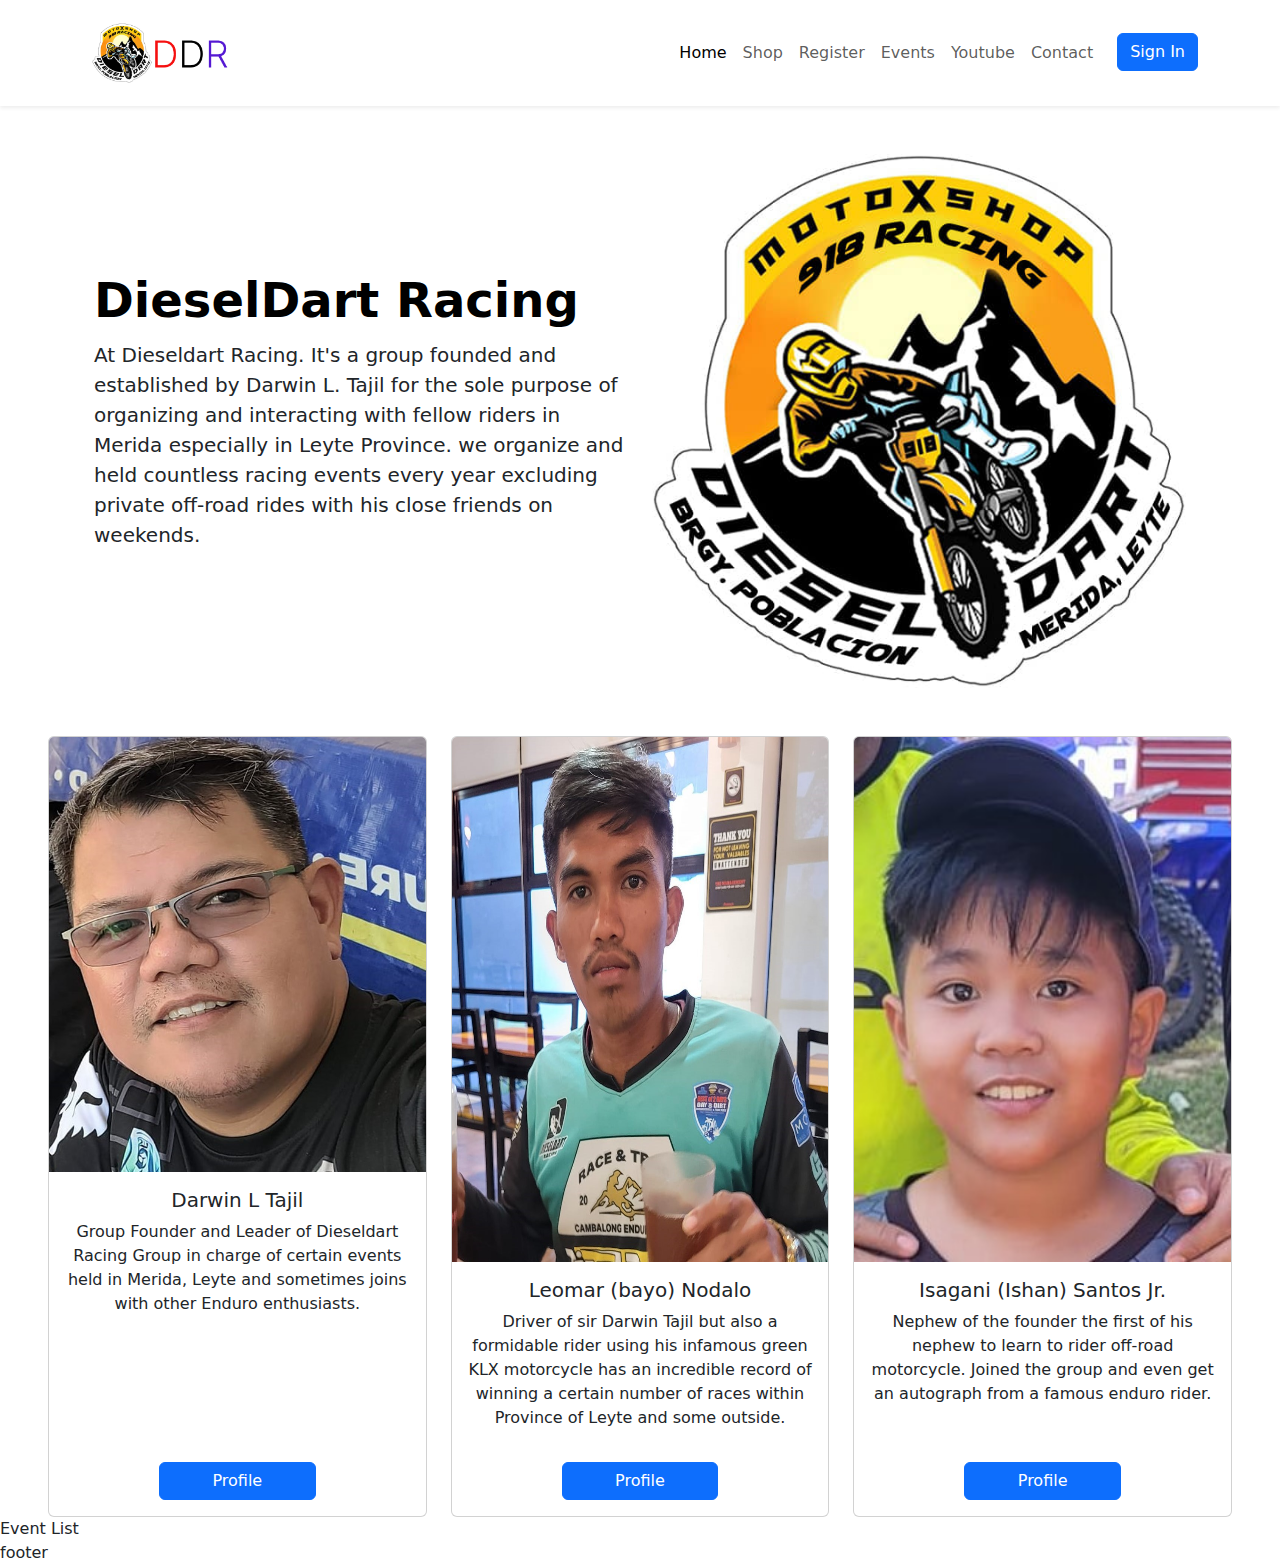
==== index.html @ 5b8b69bc "image edit02" ====
<!DOCTYPE html>
<html lang="en">
  <head>
    <meta charset="UTF-8" />
    <meta name="viewport" content="width=device-width, initial-scale=1.0" />
    <title>Bootstrap practice</title>

    <!-- BOOTSTRAP LINK -->
    <link
      href="https://cdn.jsdelivr.net/npm/bootstrap@5.3.3/dist/css/bootstrap.min.css"
      rel="stylesheet"
      integrity="sha384-QWTKZyjpPEjISv5WaRU9OFeRpok6YctnYmDr5pNlyT2bRjXh0JMhjY6hW+ALEwIH"
      crossorigin="anonymous"
    />

    <!-- CSS LINK -->
    <link rel="stylesheet" href="style.css" />
  </head>
  <body>
    <!-- NAVBAR -->
    <nav class="navbar navbar-expand-md shadow-sm">
      <div class="container-md">
        <!-- LOGO -->
        <a class="navbar-brand" href="#">
          <img
            src="./public/logo racing.png"
            alt="logo"
            height="80"
            class="d-md-none"
          />
          <img
            src="./public/logo rile.png"
            alt="logo"
            height="80"
            class="d-none d-md-inline"
          />
        </a>

        <!-- TOGGLE BUTTON -->
        <button
          class="navbar-toggler"
          type="button"
          data-bs-toggle="collapse"
          data-bs-target="#navbarNav"
          aria-controls="navbarNav"
          aria-expanded="false"
          aria-label="Toggle navigation"
        >
          <span class="navbar-toggler-icon"></span>
        </button>
        <div
          class="collapse navbar-collapse justify-content-end"
          id="navbarNav"
        >
          <ul class="navbar-nav">
            <li class="nav-item">
              <a class="nav-link active" aria-current="page" href="#">Home</a>
            </li>
            <li class="nav-item">
              <a class="nav-link" href="#">Shop</a>
            </li>
            <li class="nav-item">
              <a class="nav-link" href="#">Register</a>
            </li>
            <li class="nav-item">
              <a class="nav-link" href="#">Events</a>
            </li>

            <li class="nav-item">
              <a
                class="nav-link"
                href="https://www.youtube.com/@darwintajil7370/featured"
                target="_blank"
                >Youtube</a
              >
            </li>

            <li class="nav-item">
              <a class="nav-link" href="#">Contact</a>
            </li>
            <li class="nav-item">
              <a class="btn btn-primary ms-md-3" href="#" target="_blank"
                >Sign In</a
              >
            </li>
          </ul>
        </div>
      </div>
    </nav>

    <!-- ABOUT SECTION -->
    <div class="container col-xxl-8 px-4">
      <div class="row flex-lg-row-reverse align-items-center g-4 py-5">
        <div class="col-12 col-lg-6">
          <img
            src="./public/logo.jpg"
            class="d-block mx-lg-auto img-fluid"
            alt="Bootstrap Themes"
            width="700"
            height="500"
            loading="lazy"
          />
        </div>
        <div class="col-12 col-lg-6">
          <h1 class="display-5 fw-bold text-body-emphasis lh-1 mb-3">
            DieselDart Racing
          </h1>
          <p class="lead">
            At Dieseldart Racing. It's a group founded and established by
            <strong>Darwin L. Tajil</strong> for the sole purpose of organizing
            and interacting with fellow riders in Merida especially in Leyte
            Province. we organize and held countless racing events every year
            excluding private off-road rides with his close friends on weekends.
          </p>
        </div>
      </div>
    </div>

    <!-- MEMBERS -->

    <!-- Member 1 -->
    <div class="row row-cols-1 row-cols-lg-3 g-4 px-5 row-cols-md-2">
      <div class="col">
        <div class="card text-center h-100">
          <img src="./public/darwin.jpg" class="card-img-top card-image" alt="darwin">
          <div class="card-body">
            <h5 class="card-title">Darwin L Tajil</h5>
            <p class="card-text">Group Founder and Leader of Dieseldart Racing Group in charge
              of certain events held in Merida, Leyte and sometimes joins
              with other Enduro enthusiasts.</p>
          </div>
          <div class="d-grid gap-2 col-5 mx-auto py-3">
            <button type="button" class="btn btn-primary"><a href="https://www.facebook.com/darwinlorenz.tajil"></a>Profile</button>
          </div>
        </div>
      </div>

      <!-- Member 2 -->
      <div class="col">
        <div class="card text-center h-100">
          <img src="./public/bayo1.jpg" class="card-img-top card-image" alt="bayo" height="525">
          <div class="card-body">
            <h5 class="card-title">Leomar (bayo) Nodalo</h5>
            <p class="card-text">Driver of sir Darwin Tajil but also a formidable rider using
              his infamous green KLX motorcycle has an incredible record of
              winning a certain number of races within Province of Leyte and
              some outside.</p>
          </div>
          <div class="d-grid gap-2 col-5 mx-auto py-3">
            <button type="button" class="btn btn-primary"><a href="https://www.facebook.com/leomar.nodalo.3"></a>Profile</button>
          </div>
        </div>
      </div>

      <!-- Member 3 -->
      <div class="col">
        <div class="card text-center h-100">
          <img src="./public/ishanS1.jpg" class="card-img-top card-image" alt="Ishan" height="525">
          <div class="card-body">
            <h5 class="card-title">Isagani (Ishan) Santos Jr.</h5>
            <p class="card-text">Nephew of the founder the first of his nephew to learn to rider off-road motorcycle. Joined the group and even get an autograph from a famous enduro rider.</p>
          </div>
          <div class="d-grid gap-2 col-5 mx-auto py-3">
            <button type="button" class="btn btn-primary"><a href="https://www.facebook.com/ishan.tajil"></a>Profile</button>
          </div>
        </div>
      </div>
    </div>

    <!-- EVENT LIST -->
    <div>Event List</div>

    <!-- FOOTER -->
    <div>footer</div>

    <!-- JS SCRIPT -->
    <script
      src="https://cdn.jsdelivr.net/npm/bootstrap@5.3.3/dist/js/bootstrap.bundle.min.js"
      integrity="sha384-YvpcrYf0tY3lHB60NNkmXc5s9fDVZLESaAA55NDzOxhy9GkcIdslK1eN7N6jIeHz"
      crossorigin="anonymous"
    ></script>
  </body>
</html>
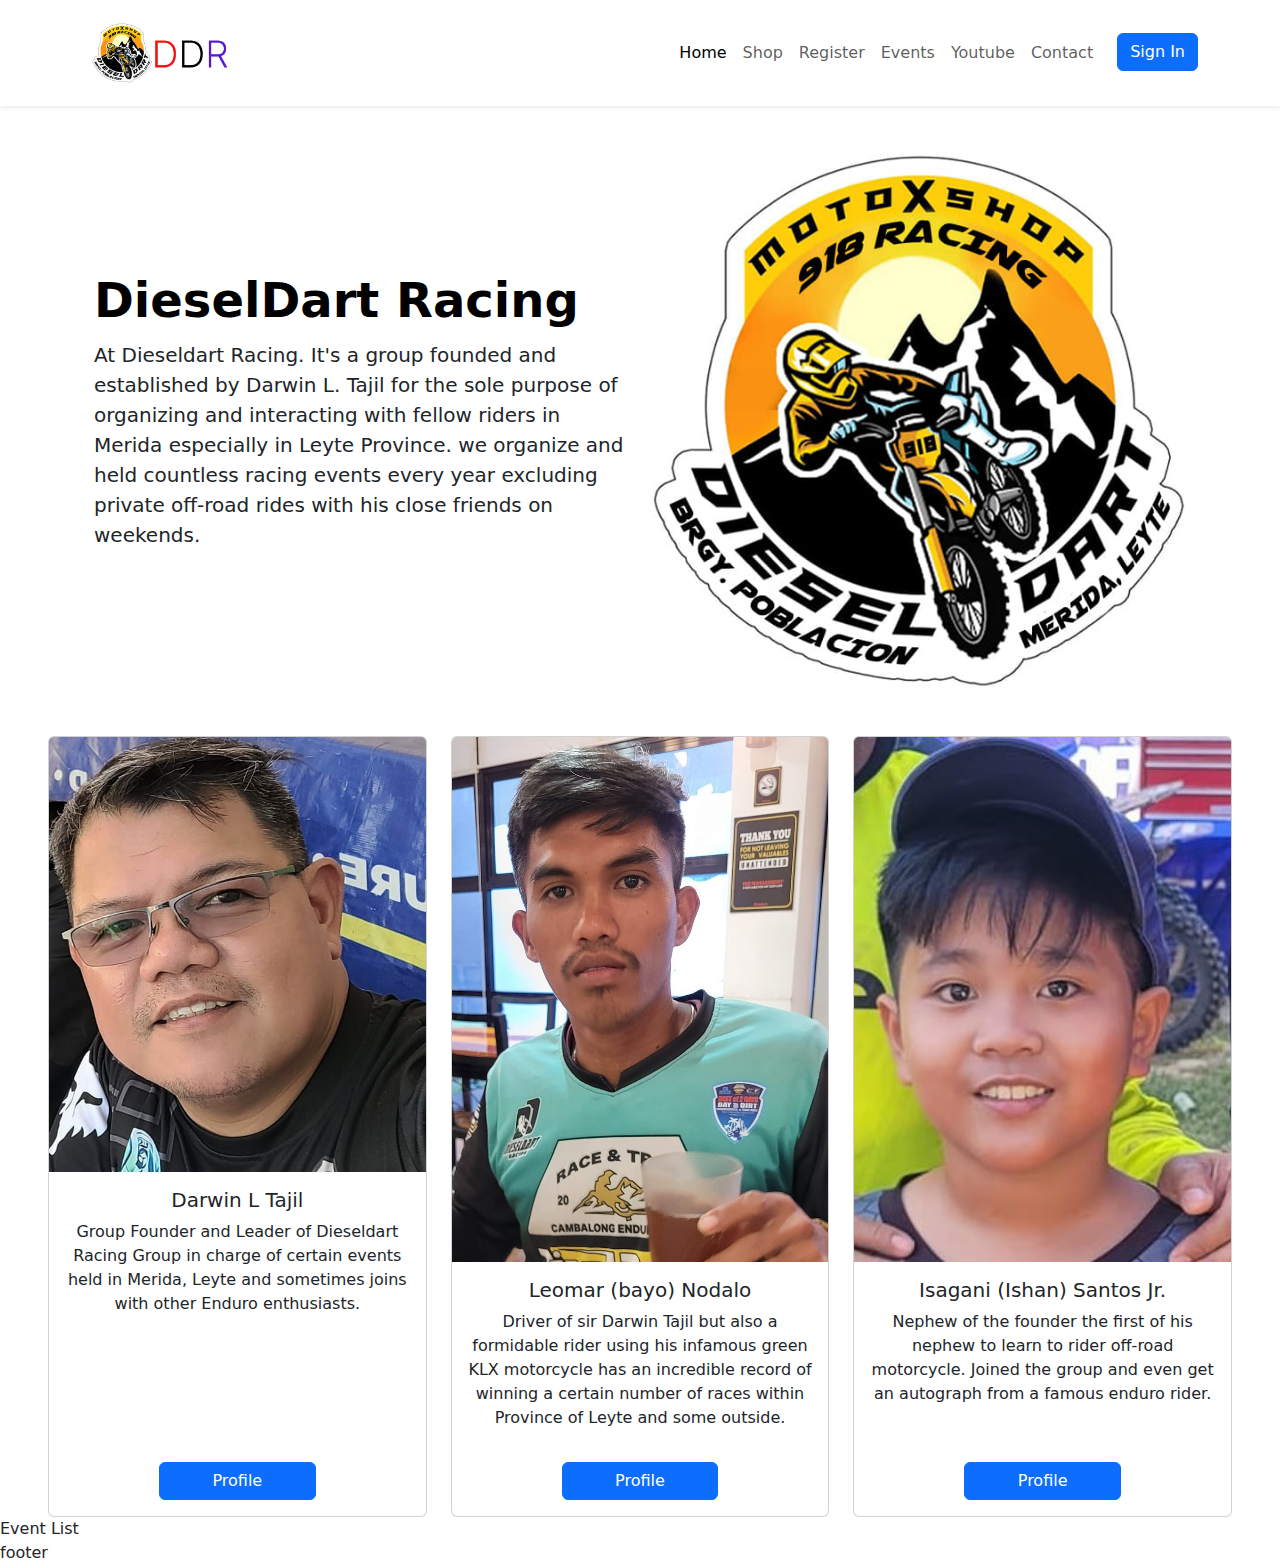
==== commit b1300bcc: "style.css edit01" ====
--- a/index.html
+++ b/index.html
@@ -14,7 +14,7 @@
     />
 
     <!-- CSS LINK -->
-    <link rel="stylesheet" href="style.css" />
+    <link rel="stylesheet" href="./public/style.css" />
   </head>
   <body>
     <!-- NAVBAR -->
--- a/public/style.css
+++ b/public/style.css
@@ -0,0 +1,11 @@
+:root {
+  --primary-color: #3498db;
+  --secondary-color: #2ecc71;
+  --font-size: 16px;
+}
+
+@media screen and (min-width: 992px) {
+  .card-image {
+    object-fit: cover;
+  }
+}
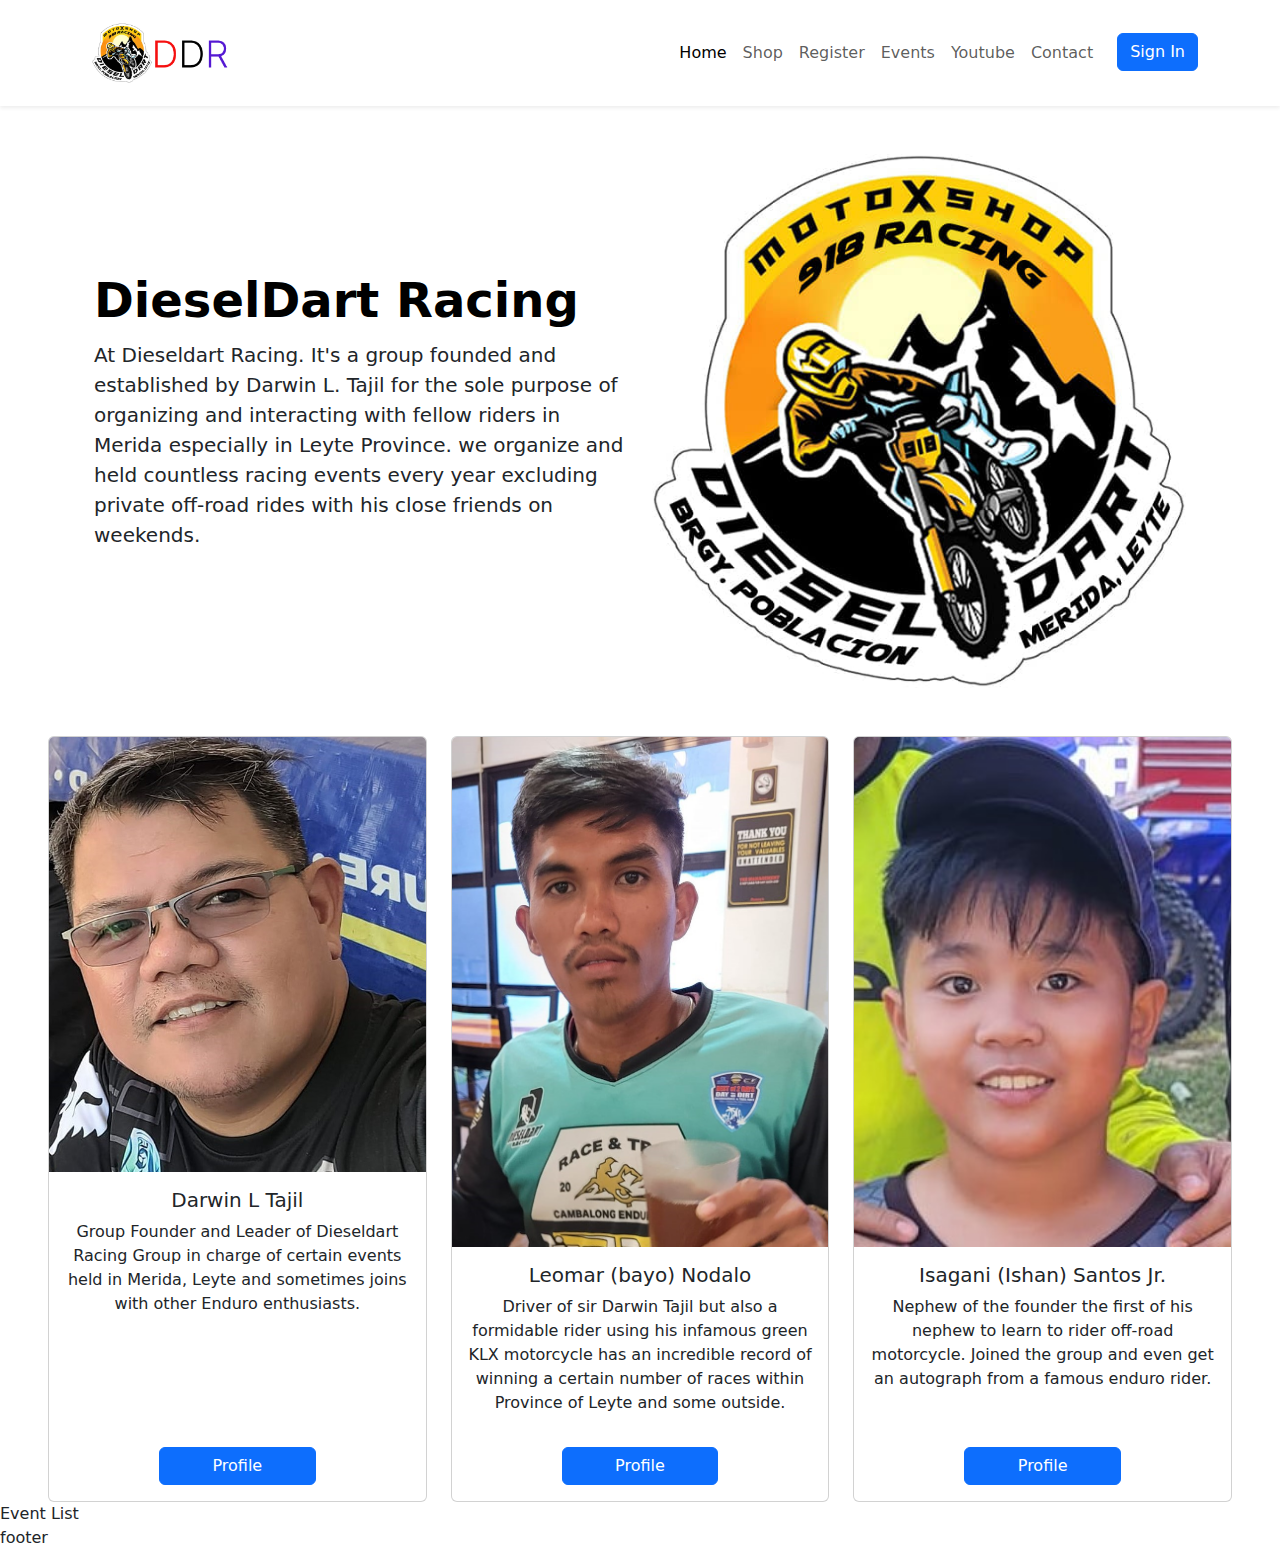
==== commit 3f22a49a: "style edit02" ====
--- a/index.html
+++ b/index.html
@@ -122,7 +122,7 @@
     <div class="row row-cols-1 row-cols-lg-3 g-4 px-5 row-cols-md-2">
       <div class="col">
         <div class="card text-center h-100">
-          <img src="./public/darwin.jpg" class="card-img-top card-image" alt="darwin">
+          <img src="./public/darwin.jpg" class="card-img-top" alt="darwin">
           <div class="card-body">
             <h5 class="card-title">Darwin L Tajil</h5>
             <p class="card-text">Group Founder and Leader of Dieseldart Racing Group in charge
@@ -138,7 +138,7 @@
       <!-- Member 2 -->
       <div class="col">
         <div class="card text-center h-100">
-          <img src="./public/bayo1.jpg" class="card-img-top card-image" alt="bayo" height="525">
+          <img src="./public/bayo1.jpg" class="card-img-top card-image" alt="bayo">
           <div class="card-body">
             <h5 class="card-title">Leomar (bayo) Nodalo</h5>
             <p class="card-text">Driver of sir Darwin Tajil but also a formidable rider using
@@ -155,7 +155,7 @@
       <!-- Member 3 -->
       <div class="col">
         <div class="card text-center h-100">
-          <img src="./public/ishanS1.jpg" class="card-img-top card-image" alt="Ishan" height="525">
+          <img src="./public/ishanS1.jpg" class="card-img-top card-image" alt="Ishan">
           <div class="card-body">
             <h5 class="card-title">Isagani (Ishan) Santos Jr.</h5>
             <p class="card-text">Nephew of the founder the first of his nephew to learn to rider off-road motorcycle. Joined the group and even get an autograph from a famous enduro rider.</p>
--- a/public/style.css
+++ b/public/style.css
@@ -4,8 +4,17 @@
   --font-size: 16px;
 }
 
+@media screen and (min-width: 768px) and (max-width: 992px) {
+  .card-image {
+    object-fit: cover;
+    height: 490px;
+  }
+}
+
 @media screen and (min-width: 992px) {
   .card-image {
     object-fit: cover;
+    height: 510px;
   }
 }
+
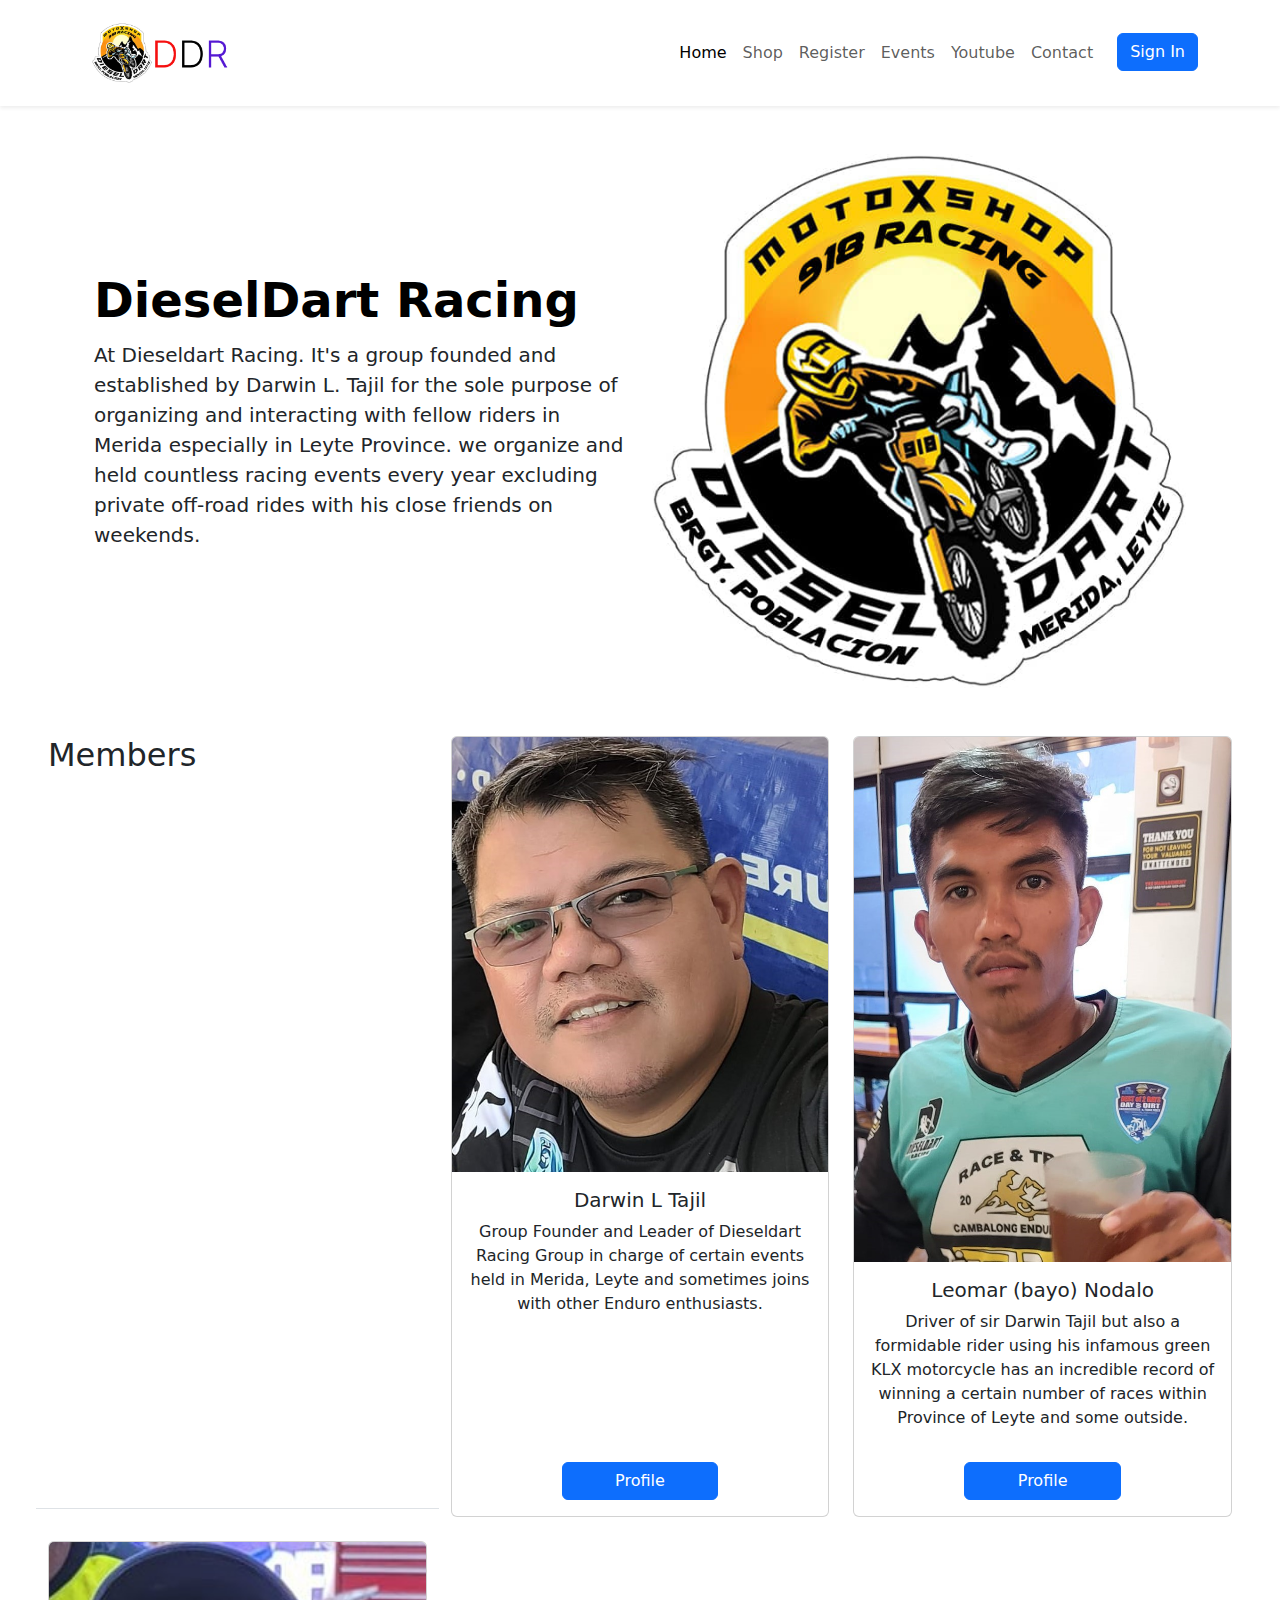
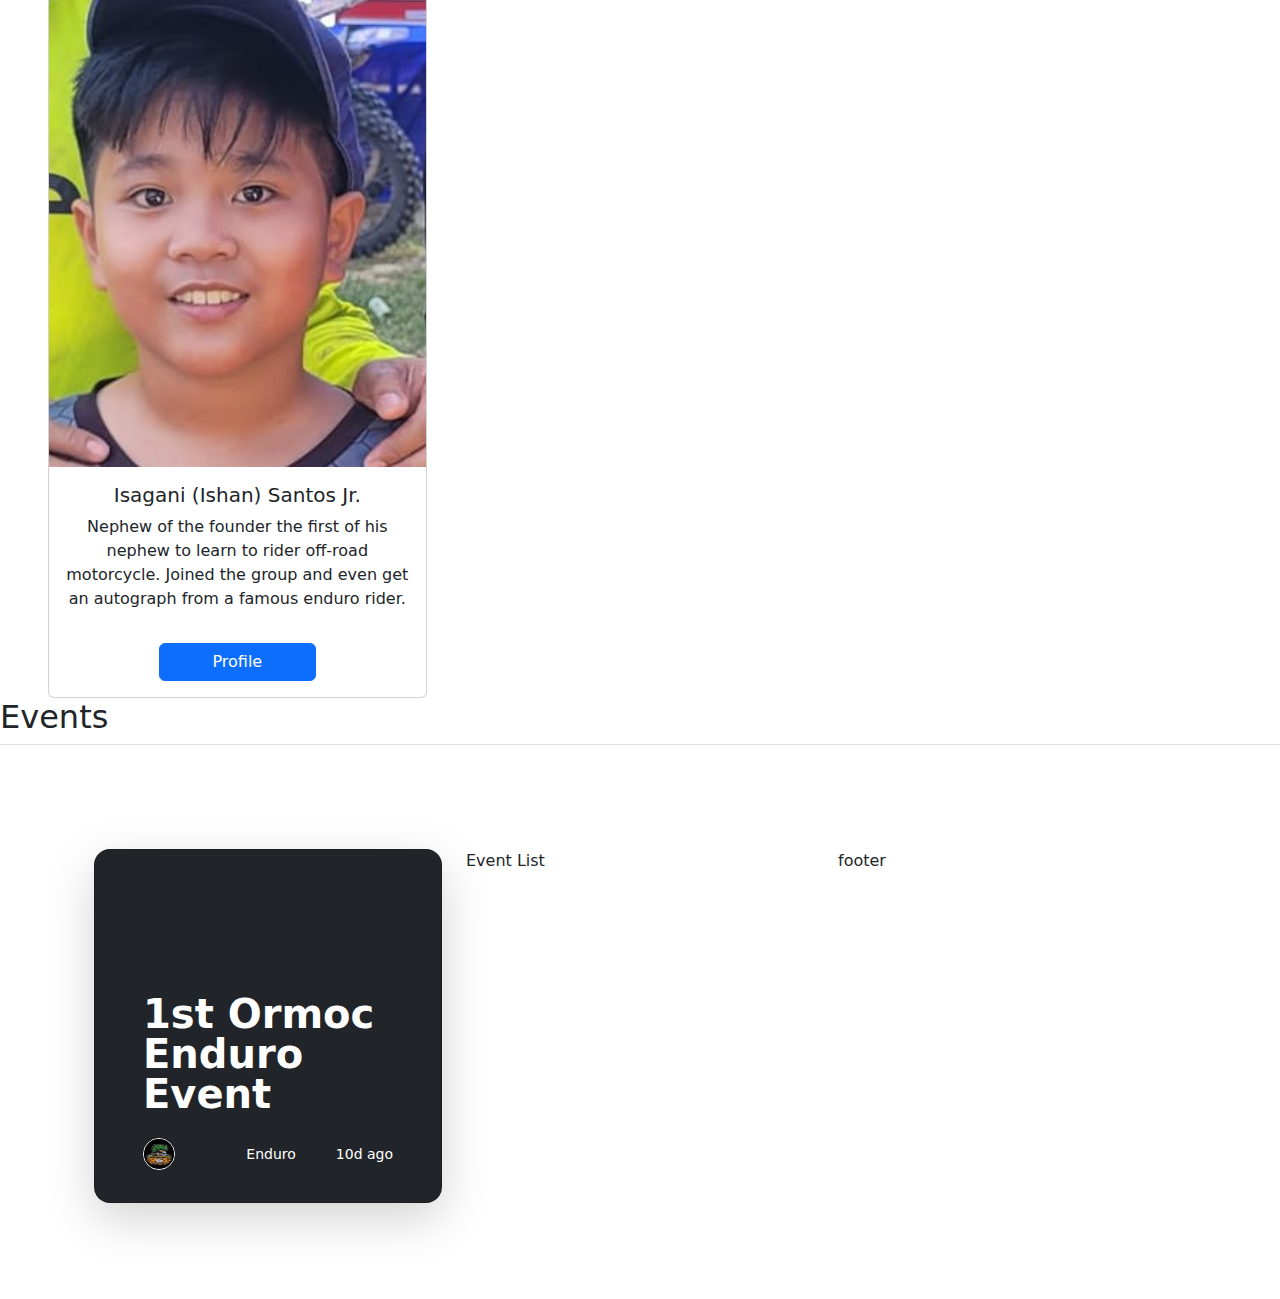
==== commit 13b34580: "adding feature card" ====
--- a/index.html
+++ b/index.html
@@ -120,17 +120,22 @@
 
     <!-- Member 1 -->
     <div class="row row-cols-1 row-cols-lg-3 g-4 px-5 row-cols-md-2">
+      <h2 class="pb-2 border-bottom">Members</h2>
       <div class="col">
         <div class="card text-center h-100">
-          <img src="./public/darwin.jpg" class="card-img-top" alt="darwin">
+          <img src="./public/darwin.jpg" class="card-img-top" alt="darwin" />
           <div class="card-body">
             <h5 class="card-title">Darwin L Tajil</h5>
-            <p class="card-text">Group Founder and Leader of Dieseldart Racing Group in charge
-              of certain events held in Merida, Leyte and sometimes joins
-              with other Enduro enthusiasts.</p>
+            <p class="card-text">
+              Group Founder and Leader of Dieseldart Racing Group in charge of
+              certain events held in Merida, Leyte and sometimes joins with
+              other Enduro enthusiasts.
+            </p>
           </div>
           <div class="d-grid gap-2 col-5 mx-auto py-3">
-            <button type="button" class="btn btn-primary"><a href="https://www.facebook.com/darwinlorenz.tajil"></a>Profile</button>
+            <button type="button" class="btn btn-primary">
+              <a href="https://www.facebook.com/darwinlorenz.tajil"></a>Profile
+            </button>
           </div>
         </div>
       </div>
@@ -138,16 +143,24 @@
       <!-- Member 2 -->
       <div class="col">
         <div class="card text-center h-100">
-          <img src="./public/bayo1.jpg" class="card-img-top card-image" alt="bayo">
+          <img
+            src="./public/bayo1.jpg"
+            class="card-img-top card-image"
+            alt="bayo"
+          />
           <div class="card-body">
             <h5 class="card-title">Leomar (bayo) Nodalo</h5>
-            <p class="card-text">Driver of sir Darwin Tajil but also a formidable rider using
-              his infamous green KLX motorcycle has an incredible record of
-              winning a certain number of races within Province of Leyte and
-              some outside.</p>
+            <p class="card-text">
+              Driver of sir Darwin Tajil but also a formidable rider using his
+              infamous green KLX motorcycle has an incredible record of winning
+              a certain number of races within Province of Leyte and some
+              outside.
+            </p>
           </div>
           <div class="d-grid gap-2 col-5 mx-auto py-3">
-            <button type="button" class="btn btn-primary"><a href="https://www.facebook.com/leomar.nodalo.3"></a>Profile</button>
+            <button type="button" class="btn btn-primary">
+              <a href="https://www.facebook.com/leomar.nodalo.3"></a>Profile
+            </button>
           </div>
         </div>
       </div>
@@ -155,17 +168,74 @@
       <!-- Member 3 -->
       <div class="col">
         <div class="card text-center h-100">
-          <img src="./public/ishanS1.jpg" class="card-img-top card-image" alt="Ishan">
+          <img
+            src="./public/ishanS1.jpg"
+            class="card-img-top card-image"
+            alt="Ishan"
+          />
           <div class="card-body">
             <h5 class="card-title">Isagani (Ishan) Santos Jr.</h5>
-            <p class="card-text">Nephew of the founder the first of his nephew to learn to rider off-road motorcycle. Joined the group and even get an autograph from a famous enduro rider.</p>
+            <p class="card-text">
+              Nephew of the founder the first of his nephew to learn to rider
+              off-road motorcycle. Joined the group and even get an autograph
+              from a famous enduro rider.
+            </p>
           </div>
           <div class="d-grid gap-2 col-5 mx-auto py-3">
-            <button type="button" class="btn btn-primary"><a href="https://www.facebook.com/ishan.tajil"></a>Profile</button>
+            <button type="button" class="btn btn-primary">
+              <a href="https://www.facebook.com/ishan.tajil"></a>Profile
+            </button>
           </div>
         </div>
       </div>
     </div>
+
+    <!-- Featured Events -->
+     <div>
+      <h2 class="pb-2 border-bottom">Events</h2>
+     </div>
+     
+    <div class="container px-4 py-5" id="custom-cards">
+      
+
+      <div class="row row-cols-1 row-cols-lg-3 align-items-stretch g-4 py-5">
+        <div class="col">
+          <div
+            class="card card-cover h-100 overflow-hidden text-bg-dark rounded-4 shadow-lg"
+            style="background-image: url(../Dieseldart-Racing-Website01/public/enduro\ ormoc\ event1.jpg)"
+          >
+            <div
+              class="d-flex flex-column h-100 p-5 pb-3 text-white text-shadow-1"
+            >
+              <h3 class="pt-5 mt-5 mb-4 display-6 lh-1 fw-bold">
+                1st Ormoc Enduro Event
+              </h3>
+              <ul class="d-flex list-unstyled mt-auto">
+                <li class="me-auto">
+                  <img
+                    src="./public/enduro ormoc event.jpg"
+                    alt="Bootstrap"
+                    width="32"
+                    height="32"
+                    class="rounded-circle border border-white"
+                  />
+                </li>
+                <li class="d-flex align-items-center me-3">
+                  <svg class="bi me-2" width="1em" height="1em">
+                    <use xlink:href="#geo-fill"></use>
+                  </svg>
+                  <small>Enduro</small>
+                </li>
+                <li class="d-flex align-items-center">
+                  <svg class="bi me-2" width="1em" height="1em">
+                    <use xlink:href="#calendar3"></use>
+                  </svg>
+                  <small>10d ago</small>
+                </li>
+              </ul>
+            </div>
+          </div>
+        </div>
 
     <!-- EVENT LIST -->
     <div>Event List</div>
--- a/public/style.css
+++ b/public/style.css
@@ -4,6 +4,14 @@
   --font-size: 16px;
 }
 
+/* EX small screen */
+@media screen and (max-width: 576px) {
+  .card-image {
+    object-fit: cover;
+  }
+}
+
+/* md screen */
 @media screen and (min-width: 768px) and (max-width: 992px) {
   .card-image {
     object-fit: cover;
@@ -11,6 +19,7 @@
   }
 }
 
+/* lg screen */
 @media screen and (min-width: 992px) {
   .card-image {
     object-fit: cover;
@@ -18,3 +27,10 @@
   }
 }
 
+/* EX screen */
+@media screen and (min-width: 1200px) {
+  .card-image {
+    object-fit: cover;
+    height: 525px;
+  }
+}
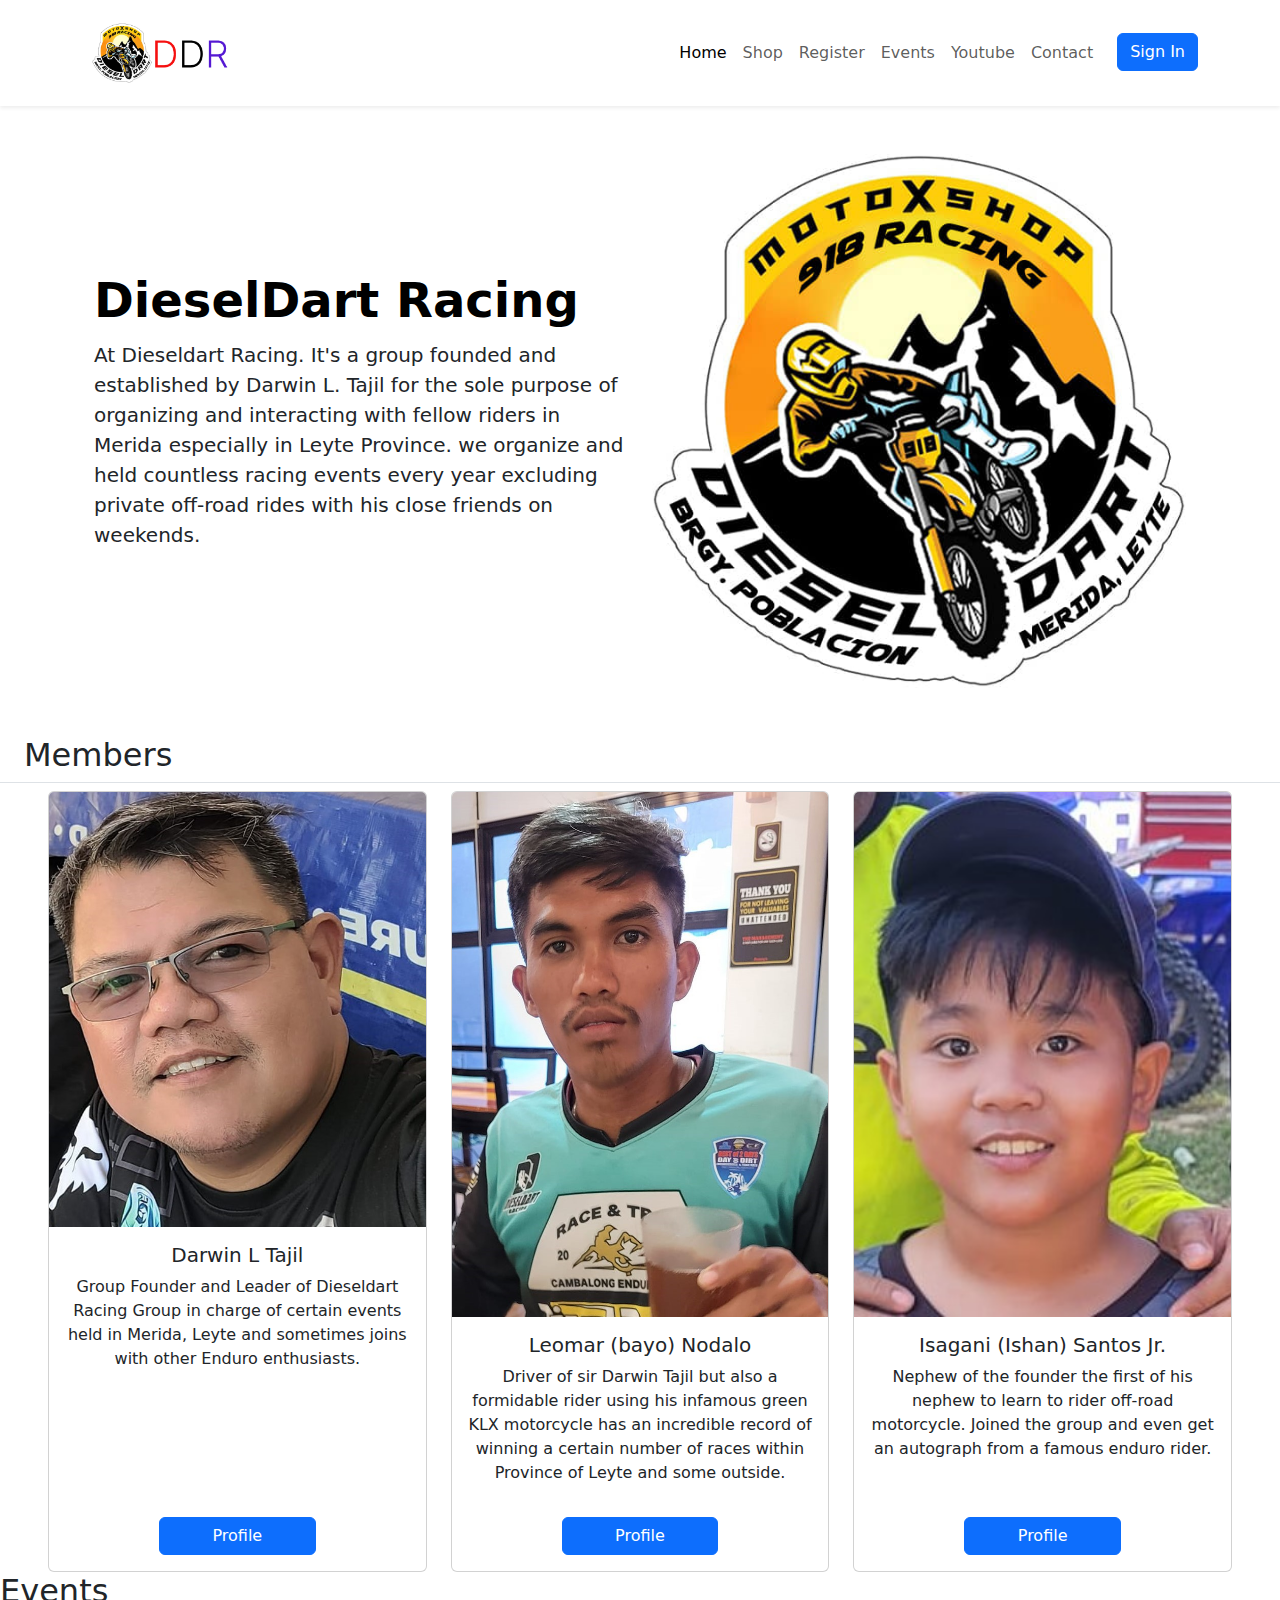
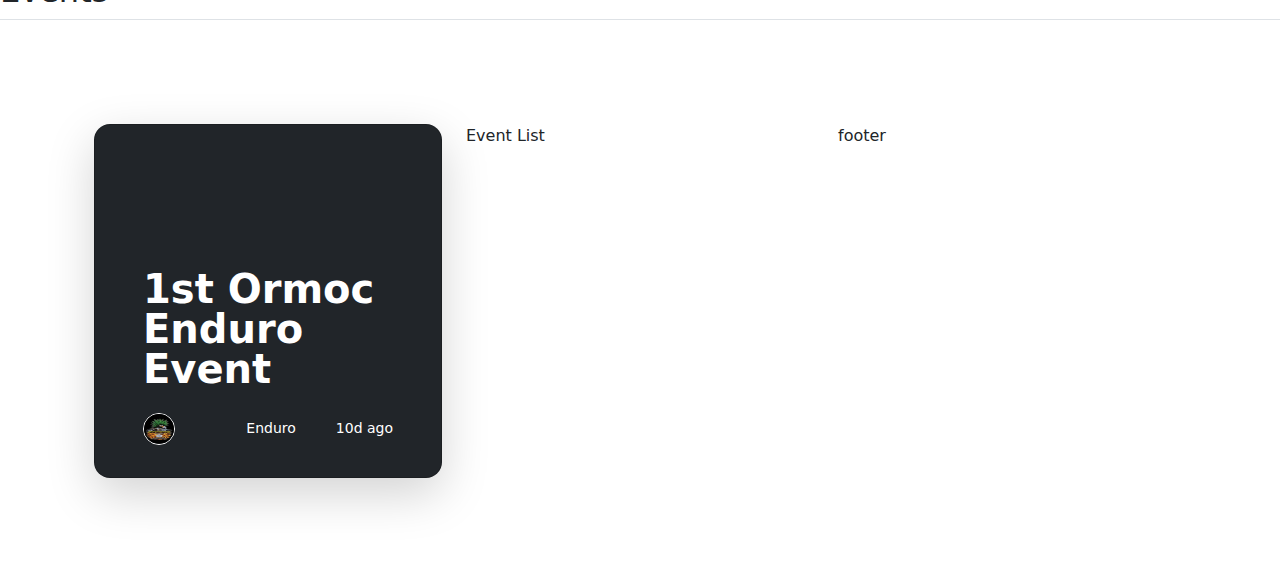
==== commit 9881a725: "h2 edit1" ====
--- a/index.html
+++ b/index.html
@@ -119,8 +119,12 @@
     <!-- MEMBERS -->
 
     <!-- Member 1 -->
+     <div>
+      <h2 class="pb-2 px-4 border-bottom">Members</h2>
+     </div>
+     
     <div class="row row-cols-1 row-cols-lg-3 g-4 px-5 row-cols-md-2">
-      <h2 class="pb-2 border-bottom">Members</h2>
+      
       <div class="col">
         <div class="card text-center h-100">
           <img src="./public/darwin.jpg" class="card-img-top" alt="darwin" />
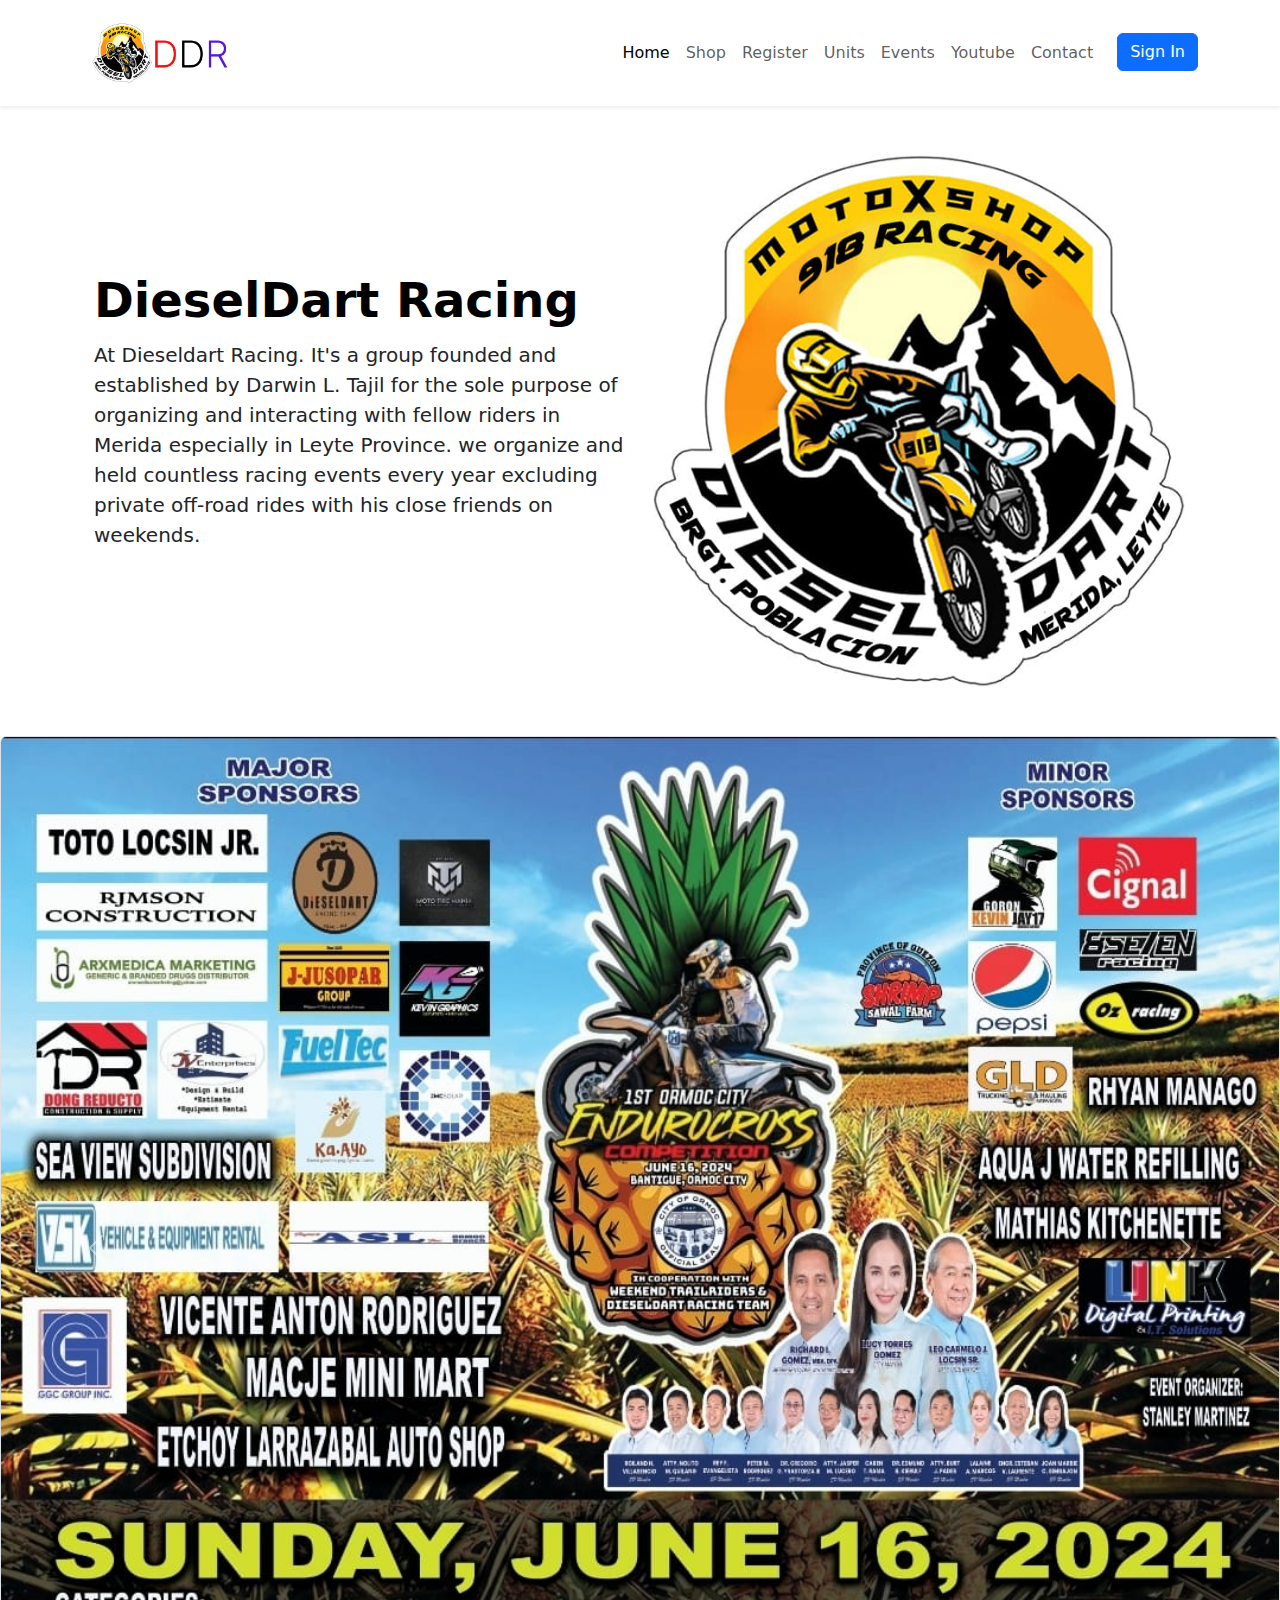
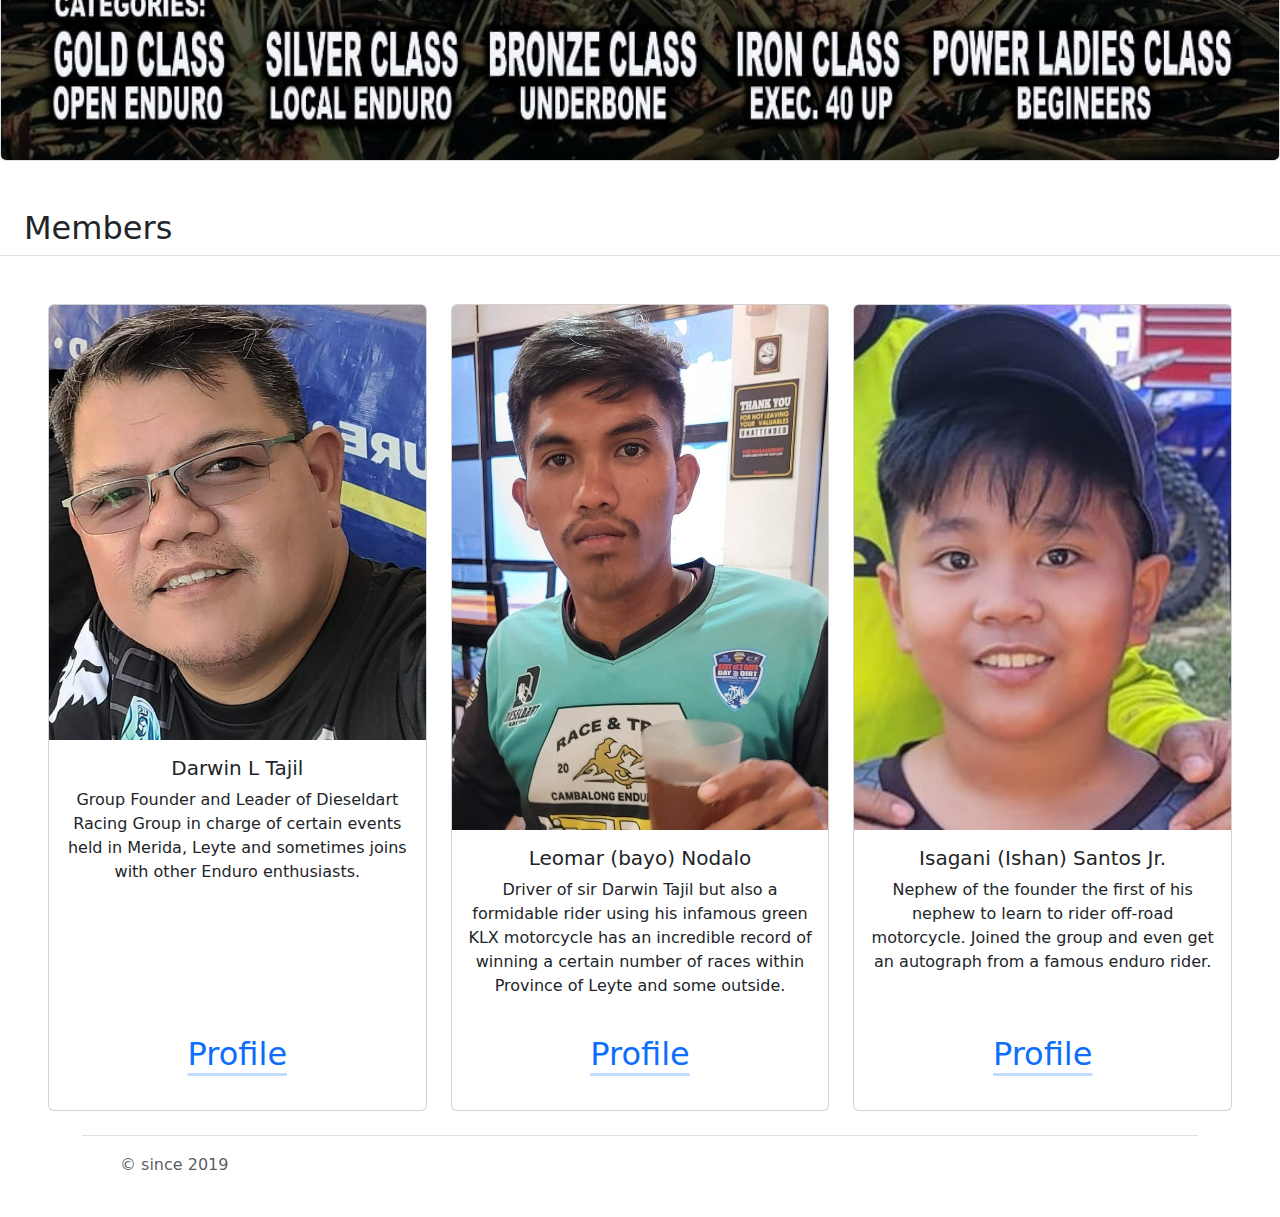
==== commit a0d890e7: "edit 7-8" ====
--- a/index.html
+++ b/index.html
@@ -16,6 +16,7 @@
     <!-- CSS LINK -->
     <link rel="stylesheet" href="./public/style.css" />
   </head>
+
   <body>
     <!-- NAVBAR -->
     <nav class="navbar navbar-expand-md shadow-sm">
@@ -63,6 +64,9 @@
               <a class="nav-link" href="#">Register</a>
             </li>
             <li class="nav-item">
+              <a class="nav-link" href="./unit-page.html">Units</a>
+            </li>
+            <li class="nav-item">
               <a class="nav-link" href="#">Events</a>
             </li>
 
@@ -116,15 +120,64 @@
       </div>
     </div>
 
+    <!-- FEATURED EVENTS -->
+    <div class="container-carousel">
+      <div
+        id="carouselExampleAutoplaying"
+        class="carousel slide"
+        data-bs-ride="carousel"
+      >
+        <div class="carousel-inner">
+          <div class="carousel-item active">
+            <img
+              src="./public/enduro ormoc event sponsor.jpg"
+              class="d-block w-100 h-800px object-fit-cover border rounded slide-img"
+              alt="..."
+            />
+          </div>
+          <div class="carousel-item object-fit-cover border rounded slide-img h-800em">
+            <img
+              src="./public/enduro ormoc event1.jpg"
+              class="d-block w-100"
+              alt="..."
+            />
+          </div>
+          <div class="carousel-item">
+            <img
+              src="./public/Motorcross ormoc fiesta j23.jpg"
+              class="d-block w-100 object-fit-cover border rounded"
+              alt="..."
+            />
+          </div>
+        </div>
+        <button
+          class="carousel-control-prev"
+          type="button"
+          data-bs-target="#carouselExampleAutoplaying"
+          data-bs-slide="prev"
+        >
+          <span class="carousel-control-prev-icon" aria-hidden="true"></span>
+          <span class="visually-hidden">Previous</span>
+        </button>
+        <button
+          class="carousel-control-next"
+          type="button"
+          data-bs-target="#carouselExampleAutoplaying"
+          data-bs-slide="next"
+        >
+          <span class="carousel-control-next-icon" aria-hidden="true"></span>
+          <span class="visually-hidden">Next</span>
+        </button>
+      </div>
+    </div>
+
     <!-- MEMBERS -->
-
-    <!-- Member 1 -->
-     <div>
-      <h2 class="pb-2 px-4 border-bottom">Members</h2>
-     </div>
-     
+    <div>
+      <h2 class="pb-2 px-4 my-5 border-bottom">Members</h2>
+    </div>
+
     <div class="row row-cols-1 row-cols-lg-3 g-4 px-5 row-cols-md-2">
-      
+      <!-- Member 1 -->
       <div class="col">
         <div class="card text-center h-100">
           <img src="./public/darwin.jpg" class="card-img-top" alt="darwin" />
@@ -136,10 +189,14 @@
               other Enduro enthusiasts.
             </p>
           </div>
-          <div class="d-grid gap-2 col-5 mx-auto py-3">
-            <button type="button" class="btn btn-primary">
-              <a href="https://www.facebook.com/darwinlorenz.tajil"></a>Profile
-            </button>
+          <div class="d-grid gap-2 col-5 mx-auto py-3 fs-2">
+            <p>
+              <a
+                href="https://www.facebook.com/darwinlorenz.tajil"
+                class="link-primary link-offset-2 link-underline-opacity-25 link-underline-opacity-100-hover"
+                >Profile</a
+              >
+            </p>
           </div>
         </div>
       </div>
@@ -161,10 +218,14 @@
               outside.
             </p>
           </div>
-          <div class="d-grid gap-2 col-5 mx-auto py-3">
-            <button type="button" class="btn btn-primary">
-              <a href="https://www.facebook.com/leomar.nodalo.3"></a>Profile
-            </button>
+          <div class="d-grid gap-2 col-5 mx-auto py-3 fs-2">
+            <p>
+              <a
+                href="https://www.facebook.com/leomar.nodalo.3"
+                class="link-primary link-offset-2 link-underline-opacity-25 link-underline-opacity-100-hover"
+                >Profile</a
+              >
+            </p>
           </div>
         </div>
       </div>
@@ -185,67 +246,58 @@
               from a famous enduro rider.
             </p>
           </div>
-          <div class="d-grid gap-2 col-5 mx-auto py-3">
-            <button type="button" class="btn btn-primary">
-              <a href="https://www.facebook.com/ishan.tajil"></a>Profile
-            </button>
-          </div>
-        </div>
-      </div>
-    </div>
-
-    <!-- Featured Events -->
-     <div>
-      <h2 class="pb-2 border-bottom">Events</h2>
-     </div>
-     
-    <div class="container px-4 py-5" id="custom-cards">
-      
-
-      <div class="row row-cols-1 row-cols-lg-3 align-items-stretch g-4 py-5">
-        <div class="col">
-          <div
-            class="card card-cover h-100 overflow-hidden text-bg-dark rounded-4 shadow-lg"
-            style="background-image: url(../Dieseldart-Racing-Website01/public/enduro\ ormoc\ event1.jpg)"
+          <div class="d-grid gap-2 col-5 mx-auto py-3 fs-2">
+            <p>
+              <a
+                href="https://www.facebook.com/ishan.tajil"
+                class="link-primary link-offset-2 link-underline-opacity-25 link-underline-opacity-100-hover"
+                >Profile</a
+              >
+            </p>
+          </div>
+        </div>
+      </div>
+    </div>
+
+    <!-- FOOTER -->
+    <div class="container">
+      <footer
+        class="d-flex flex-wrap justify-content-between align-items-center py-3 my-4 border-top"
+      >
+        <div class="col-md-4 d-flex align-items-center">
+          <a
+            href="/"
+            class="mb-3 me-2 mb-md-0 text-body-secondary text-decoration-none lh-1"
           >
-            <div
-              class="d-flex flex-column h-100 p-5 pb-3 text-white text-shadow-1"
-            >
-              <h3 class="pt-5 mt-5 mb-4 display-6 lh-1 fw-bold">
-                1st Ormoc Enduro Event
-              </h3>
-              <ul class="d-flex list-unstyled mt-auto">
-                <li class="me-auto">
-                  <img
-                    src="./public/enduro ormoc event.jpg"
-                    alt="Bootstrap"
-                    width="32"
-                    height="32"
-                    class="rounded-circle border border-white"
-                  />
-                </li>
-                <li class="d-flex align-items-center me-3">
-                  <svg class="bi me-2" width="1em" height="1em">
-                    <use xlink:href="#geo-fill"></use>
-                  </svg>
-                  <small>Enduro</small>
-                </li>
-                <li class="d-flex align-items-center">
-                  <svg class="bi me-2" width="1em" height="1em">
-                    <use xlink:href="#calendar3"></use>
-                  </svg>
-                  <small>10d ago</small>
-                </li>
-              </ul>
-            </div>
-          </div>
-        </div>
-
-    <!-- EVENT LIST -->
-    <div>Event List</div>
-
-    <!-- FOOTER -->
-    <div>footer</div>
+            <svg class="bi" width="30" height="24">
+              <use xlink:href="#bootstrap"></use>
+            </svg>
+          </a>
+          <span class="mb-3 mb-md-0 text-body-secondary">© since 2019</span>
+        </div>
+
+        <ul class="nav col-md-4 justify-content-end list-unstyled d-flex">
+          <li class="ms-3">
+            <a class="text-body-secondary" href="#"
+              ><svg class="bi" width="24" height="24">
+                <use xlink:href="#twitter"></use></svg
+            ></a>
+          </li>
+          <li class="ms-3">
+            <a class="text-body-secondary" href="#"
+              ><svg class="bi" width="24" height="24">
+                <use xlink:href="#instagram"></use></svg
+            ></a>
+          </li>
+          <li class="ms-3">
+            <a class="text-body-secondary" href="#"
+              ><svg class="bi" width="24" height="24">
+                <use xlink:href="#facebook"></use></svg
+            ></a>
+          </li>
+        </ul>
+      </footer>
+    </div>
 
     <!-- JS SCRIPT -->
     <script
--- a/public/style.css
+++ b/public/style.css
@@ -25,6 +25,10 @@
     object-fit: cover;
     height: 510px;
   }
+
+  slide-img {
+    height: 100px;
+  }
 }
 
 /* EX screen */
@@ -33,4 +37,8 @@
     object-fit: cover;
     height: 525px;
   }
+
+  carousel-item {
+    height: 50px;
+  }
 }
